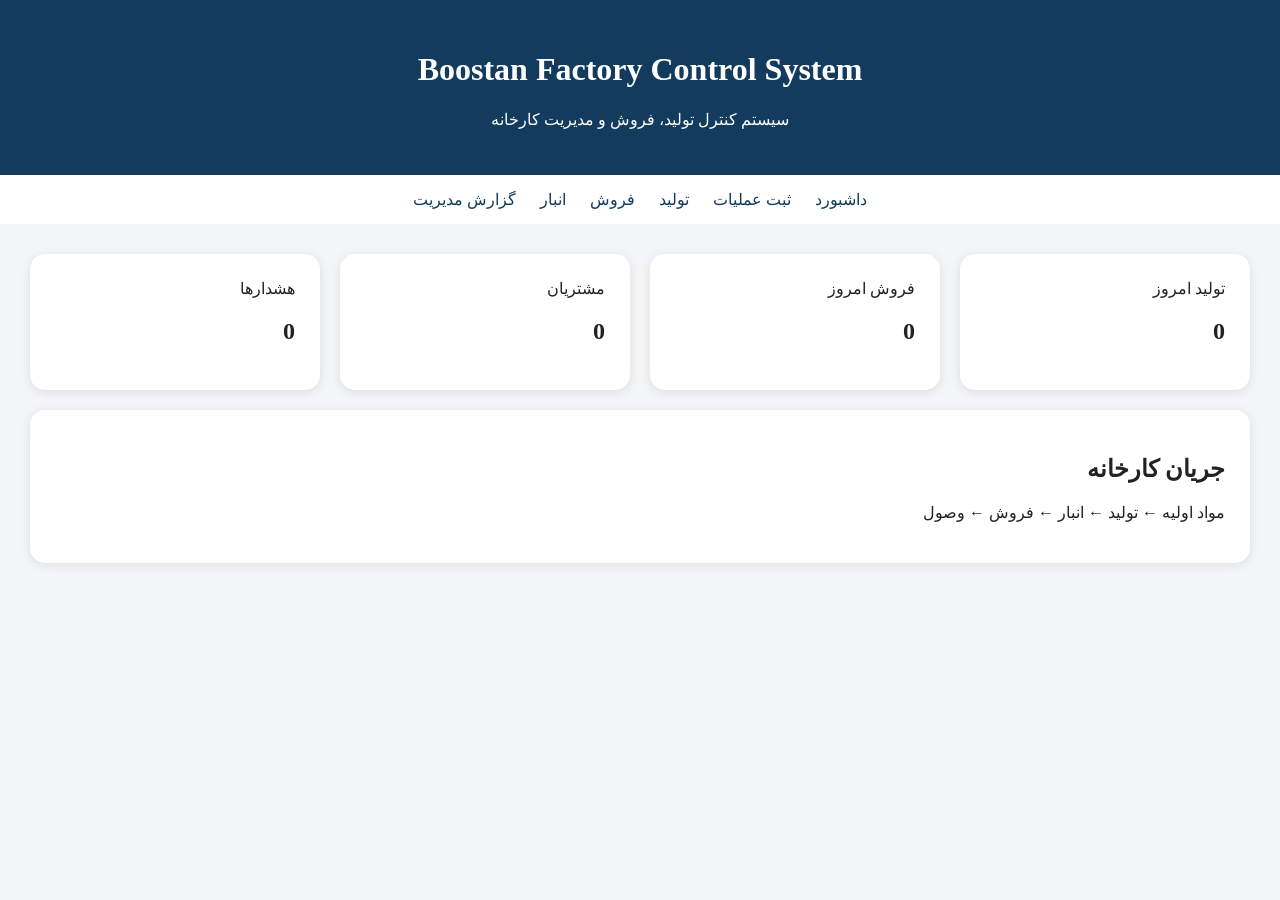
==== index.html @ a39478e6 "Add files via upload" ====
<!DOCTYPE html>
<html lang="fa" dir="rtl">
<head>
<meta charset="UTF-8">
<meta name="viewport" content="width=device-width, initial-scale=1.0">
<title>Boostan Factory Control System</title>
<link rel="stylesheet" href="assets/css/style.css">
</head>
<body>
<header>
<h1>Boostan Factory Control System</h1>
<p>سیستم کنترل تولید، فروش و مدیریت کارخانه</p>
</header>

<nav>
<a href="index.html">داشبورد</a>
<a href="pages/operator.html">ثبت عملیات</a>
<a href="pages/production.html">تولید</a>
<a href="pages/sales.html">فروش</a>
<a href="pages/inventory.html">انبار</a>
<a href="pages/reports.html">گزارش مدیریت</a>
</nav>

<main>
<div class="cards">
<div class="card">تولید امروز<h2 id="production">0</h2></div>
<div class="card">فروش امروز<h2 id="sales">0</h2></div>
<div class="card">مشتریان<h2 id="customers">0</h2></div>
<div class="card">هشدارها<h2 id="alerts">0</h2></div>
</div>

<div class="panel">
<h2>جریان کارخانه</h2>
<p>مواد اولیه ← تولید ← انبار ← فروش ← وصول</p>
</div>
</main>

<script src="assets/js/dashboard.js"></script>
</body>
</html>
---- assets/css/style.css ----
body{
font-family:tahoma;
background:#f3f5f7;
margin:0;
color:#222
}
header{
background:#123b5d;
color:white;
padding:30px;
text-align:center
}
nav{
background:white;
padding:15px;
text-align:center
}
nav a{
margin:10px;
text-decoration:none;
color:#123b5d
}
main{
padding:30px
}
.cards{
display:grid;
grid-template-columns:repeat(auto-fit,minmax(220px,1fr));
gap:20px
}
.card,.panel{
background:white;
padding:25px;
border-radius:15px;
box-shadow:0 2px 10px #ddd;
margin-bottom:20px
}
input,select,button{
padding:12px;
margin:5px
}
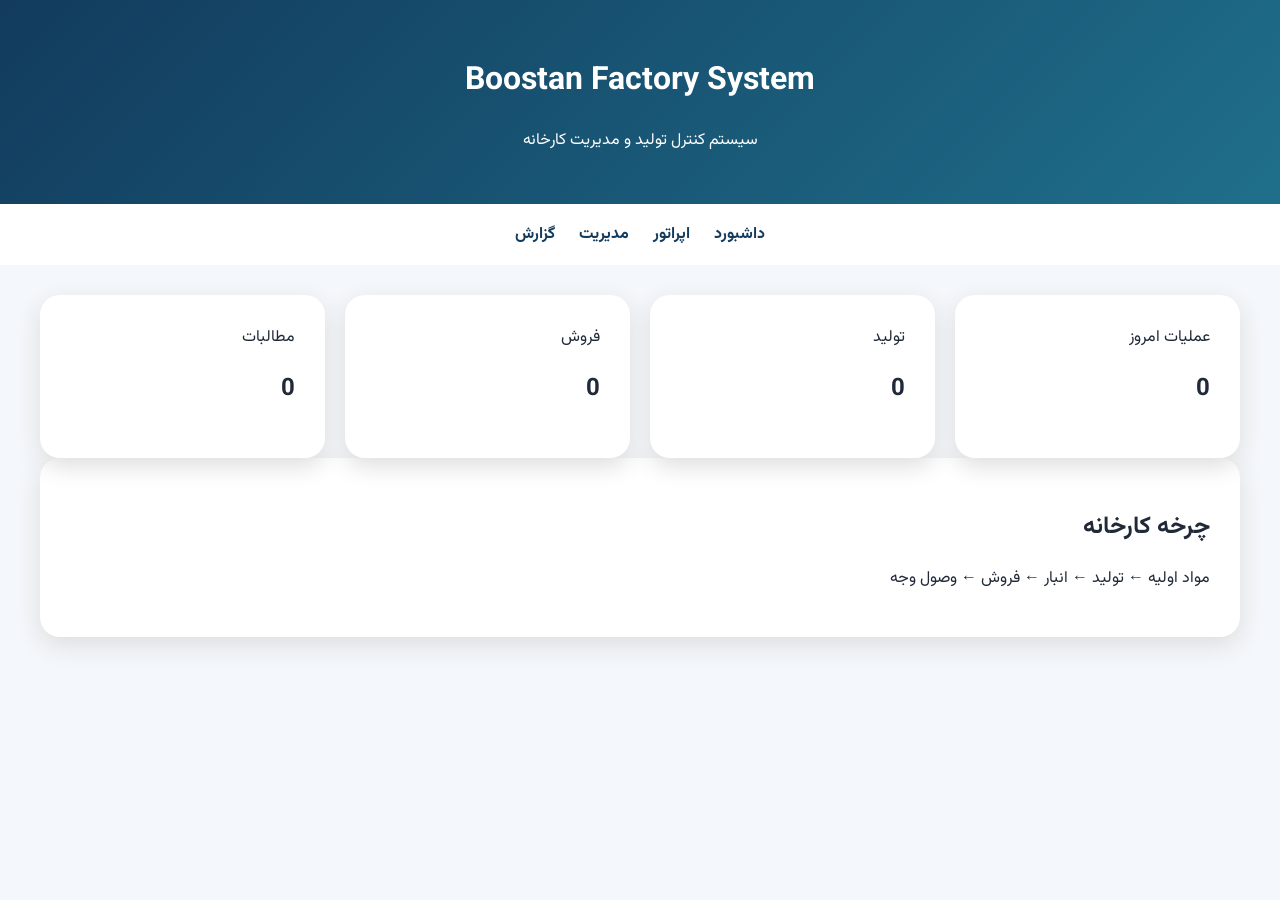
==== commit b36623fd: "Add files via upload" ====
--- a/index.html
+++ b/index.html
@@ -2,39 +2,36 @@
 <html lang="fa" dir="rtl">
 <head>
 <meta charset="UTF-8">
-<meta name="viewport" content="width=device-width, initial-scale=1.0">
-<title>Boostan Factory Control System</title>
+<meta name="viewport" content="width=device-width,initial-scale=1">
+<title>Boostan Factory System</title>
 <link rel="stylesheet" href="assets/css/style.css">
 </head>
 <body>
 <header>
-<h1>Boostan Factory Control System</h1>
-<p>سیستم کنترل تولید، فروش و مدیریت کارخانه</p>
+<h1>Boostan Factory System</h1>
+<p>سیستم کنترل تولید و مدیریت کارخانه</p>
 </header>
 
 <nav>
 <a href="index.html">داشبورد</a>
-<a href="pages/operator.html">ثبت عملیات</a>
-<a href="pages/production.html">تولید</a>
-<a href="pages/sales.html">فروش</a>
-<a href="pages/inventory.html">انبار</a>
-<a href="pages/reports.html">گزارش مدیریت</a>
+<a href="pages/operator.html">اپراتور</a>
+<a href="pages/manager.html">مدیریت</a>
+<a href="pages/reports.html">گزارش</a>
 </nav>
 
 <main>
 <div class="cards">
-<div class="card">تولید امروز<h2 id="production">0</h2></div>
-<div class="card">فروش امروز<h2 id="sales">0</h2></div>
-<div class="card">مشتریان<h2 id="customers">0</h2></div>
-<div class="card">هشدارها<h2 id="alerts">0</h2></div>
+<div class="card">عملیات امروز<h2 id="ops">0</h2></div>
+<div class="card">تولید<h2 id="prod">0</h2></div>
+<div class="card">فروش<h2 id="sales">0</h2></div>
+<div class="card">مطالبات<h2 id="debts">0</h2></div>
 </div>
 
-<div class="panel">
-<h2>جریان کارخانه</h2>
-<p>مواد اولیه ← تولید ← انبار ← فروش ← وصول</p>
-</div>
+<section class="panel">
+<h2>چرخه کارخانه</h2>
+<p>مواد اولیه ← تولید ← انبار ← فروش ← وصول وجه</p>
+</section>
 </main>
-
-<script src="assets/js/dashboard.js"></script>
+<script src="assets/js/app.js"></script>
 </body>
 </html>
--- a/assets/css/style.css
+++ b/assets/css/style.css
@@ -1,41 +1,10 @@
-body{
-font-family:tahoma;
-background:#f3f5f7;
-margin:0;
-color:#222
-}
-header{
-background:#123b5d;
-color:white;
-padding:30px;
-text-align:center
-}
-nav{
-background:white;
-padding:15px;
-text-align:center
-}
-nav a{
-margin:10px;
-text-decoration:none;
-color:#123b5d
-}
-main{
-padding:30px
-}
-.cards{
-display:grid;
-grid-template-columns:repeat(auto-fit,minmax(220px,1fr));
-gap:20px
-}
-.card,.panel{
-background:white;
-padding:25px;
-border-radius:15px;
-box-shadow:0 2px 10px #ddd;
-margin-bottom:20px
-}
-input,select,button{
-padding:12px;
-margin:5px
-}
+@import url('https://fonts.googleapis.com/css2?family=Vazirmatn:wght@400;600;800&display=swap');
+body{font-family:Vazirmatn,Tahoma;background:#f4f7fb;margin:0;color:#1f2937}
+header{background:linear-gradient(135deg,#123b5d,#1f6f8b);color:white;padding:35px;text-align:center}
+nav{text-align:center;background:white;padding:18px}
+nav a{margin:10px;text-decoration:none;font-weight:700;color:#123b5d}
+main{max-width:1200px;margin:auto;padding:30px}
+.cards{display:grid;grid-template-columns:repeat(auto-fit,minmax(220px,1fr));gap:20px}
+.card,.panel{background:white;padding:30px;border-radius:20px;box-shadow:0 8px 25px #ddd}
+input,select,button{padding:12px;margin:5px;font-family:inherit}
+button{background:#123b5d;color:white;border:0;border-radius:8px}
